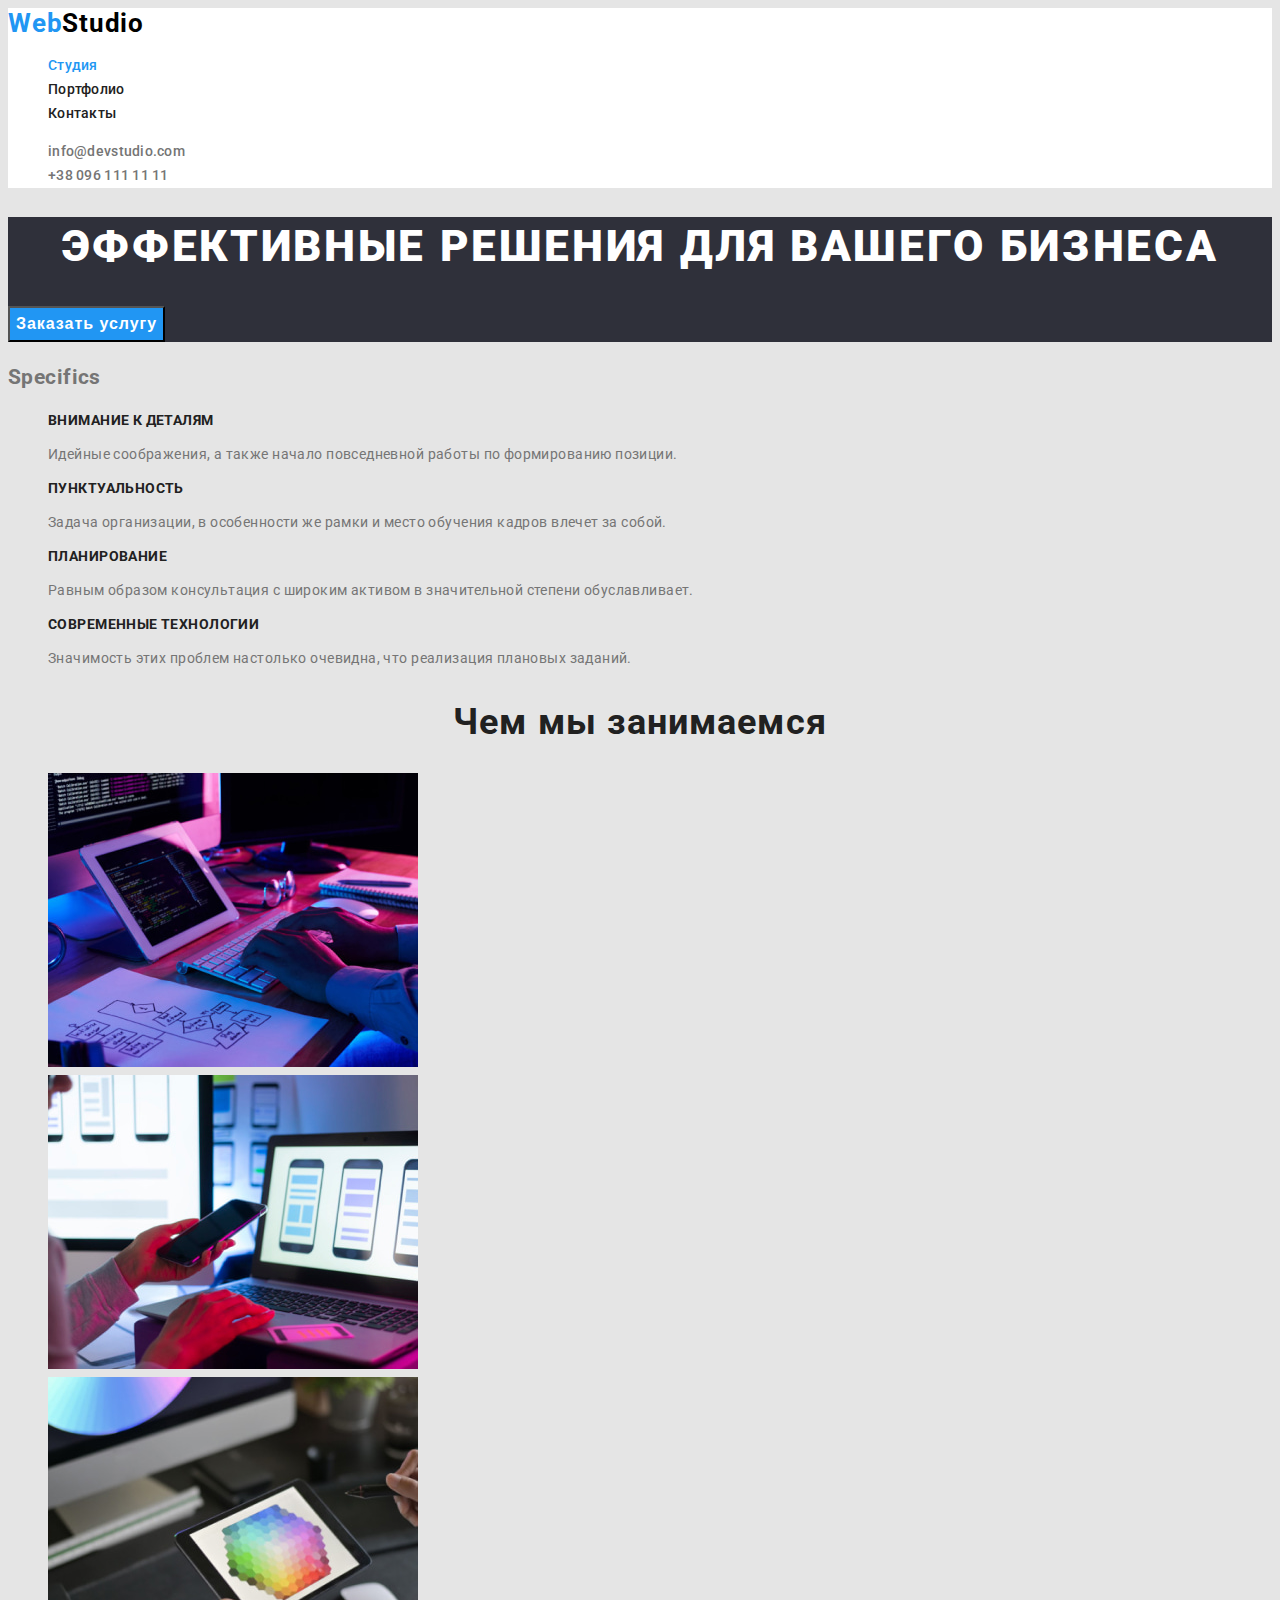
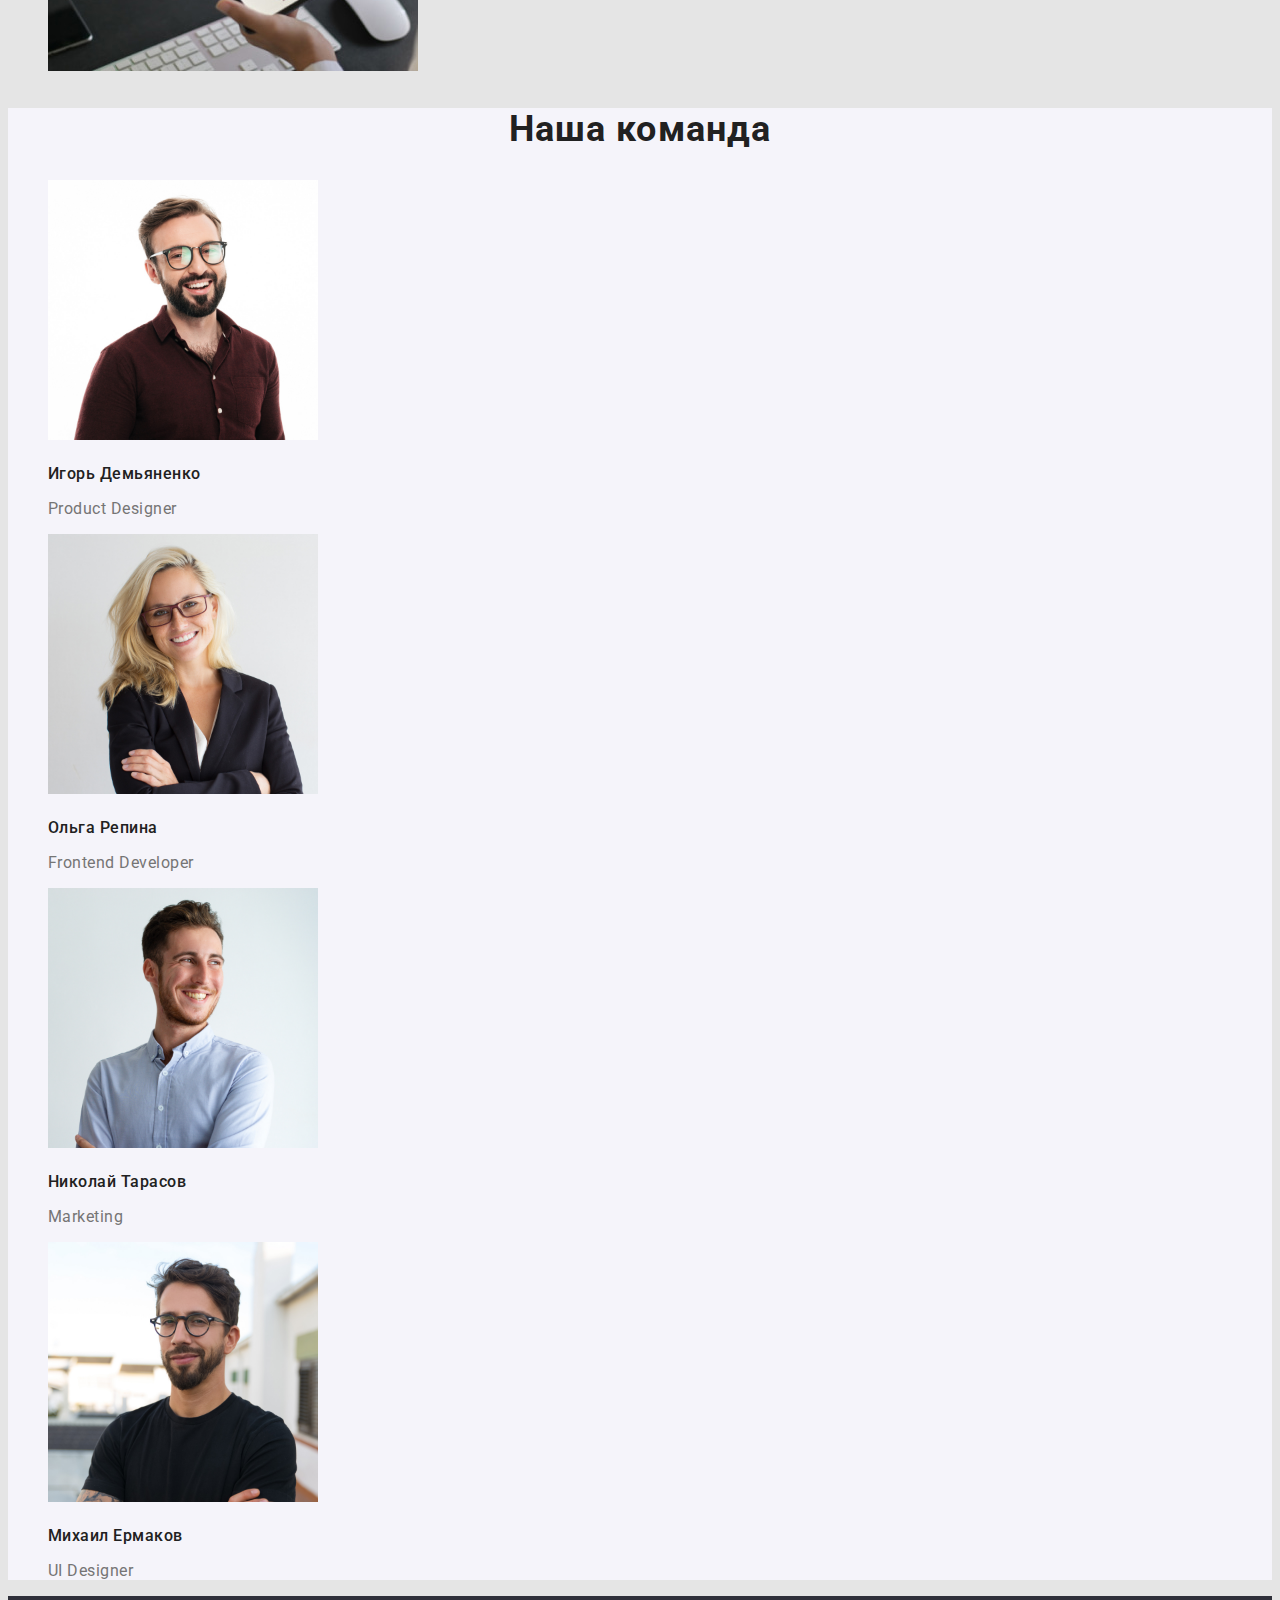
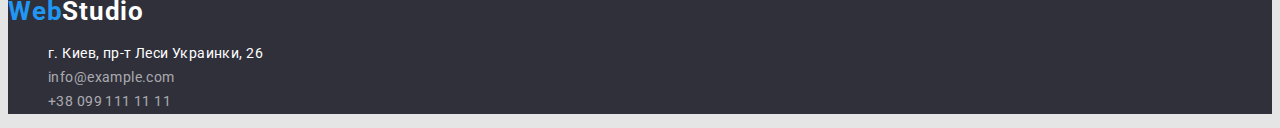
==== index.html @ 6937cd0c "Initial commit" ====
<!DOCTYPE html>
<html lang="ru">
<head>
  <meta charset="UTF-8">
  <meta http-equiv="X-UA-Compatible" content="IE=edge">
  <meta name="viewport" content="width=device-width, initial-scale=1.0">
  <title>WebStudio</title>
  <link rel="preconnect" href="https://fonts.googleapis.com">
  <link rel="preconnect" href="https://fonts.gstatic.com" crossorigin>
  <link href="https://fonts.googleapis.com/css2?family=Raleway:wght@700&family=Roboto:wght@400;500;700;900&display=swap" rel="stylesheet">
  <link rel="stylesheet" href="./css/styles.css">
  </head>
<body>
  <!-- Шапка сайту -->
  <header class="header">
    <div class="container header-container">
      <a class="header-logo logo link" href="./index.html">Web<span class="logo-accent">Studio</span></a>
      <nav class="nav">
        <ul class="nav-list list">
          <li class="nav-item">
            <a class="nav-link link current" href="./index.html">Студия</a>
          </li>
          <li>
            <a class="nav-link link " href="./portfolio.html">Портфолио</a>
          </li>
          <li>
            <a class="nav-link link" href="">Контакты</a>
          </li>
        </ul>
      </nav>
      <ul class="auth-list list">
        <li class="auth-item">
          <a class="auth-link link" href="mailto:info@devstudio.com">info@devstudio.com</a>
        </li>
        <li class="auth-item">
          <a class="auth-link link" href="tel:+380961111111">+38 096 111 11 11</a>
        </li>
      </ul>
    </div>
  </header>
  <main>
    <!-- Секція Hero -->
    <section class="hero">
      <h1 class="hero-tittle">Эффективные решения для вашего бизнеса</h1>
      <button class="hero-btn" type="button">Заказать услугу</button>
    </section>
    <!-- Секція Specifics -->
    <section class="specifics">
      <h2 class="visually-hidden">Specifics</h2>
      <ul class="feature-list list">
        <li class="feature-item">
          <h3 class="feature-tittle">Внимание к деталям</h3>
          <p class="feature-text">
            Идейные соображения, а также начало повседневной работы по формированию позиции.
          </p>
        </li>
        <li>
          <h3 class="feature-tittle">Пунктуальность</h3>
          <p class="feature-text">
            Задача организации, в особенности же рамки и место обучения кадров влечет за собой.
          </p>
        </li>
        <li>
          <h3 class="feature-tittle">Планирование</h3>
          <p class="feature-text">
            Равным образом консультация с широким активом в значительной степени обуславливает.
          </p>
        </li>
        <li>
          <h3 class="feature-tittle">Современные технологии</h3>
          <p class="feature-text">
            Значимость этих проблем настолько очевидна, что реализация плановых заданий.
          </p>
        </li>
      </ul>
    </section>
    <!-- Секція Examples  -->
    <section class="examples">
      <h2 class="tittle">Чем мы занимаемся</h2>
      <ul class="examples-list list">
        <li class="examples-item">
          <img class="examples-img" src="./images/studio/examples/box-1.jpg" alt="Робота з комп'ютером" width="370" height="294">
        </li>
        <li class="examples-item">
          <img class="examples-img" src="./images/studio/examples/box-2.jpg" alt="Робота з телефоном" width="370" height="294">
        </li>
        <li class="examples-item">
          <img class="examples-img" src="./images/studio/examples/box-3.jpg" alt="Робота з планшетом" width="370" height="294">
        </li>
      </ul>
    </section>
    <!-- Секція Team   -->
    <section class="team">
      <h2 class="tittle">Наша команда</h2>
      <ul class="team-list list">
        <li class="team-item">
          <a class="team-link link" href="">
            <img class="team-img" src="./images/studio/team/person-1.jpg" alt="Игорь Демьяненко" width="270" height="260">
            <h3 class="team-name">Игорь Демьяненко</h3>
            <p class="team-profession">Product Designer</p>
          </a>
        </li>
        <li class="team-item">
          <a class="team-link link" href="">
            <img class="team-img" src="./images/studio/team/person-2.jpg" alt="Ольга Репина" width="270" height="260">
            <h3 class="team-name">Ольга Репина</h3>
            <p class="team-profession">Frontend Developer</p>
          </a>
        </li>
        <li class="team-item">
          <a class="team-link link" href="">
            <img class="team-img" src="./images/studio/team/person-3.jpg" alt="Николай Тарасов" width="270" height="260">
            <h3 class="team-name">Николай Тарасов</h3>
            <p class="team-profession">Marketing</p>
          </a>
        </li>
        <li class="team-item">
          <a class="team-link link" href="">
            <img class="team-img" src="./images/studio/team/person-4.jpg" alt="Михаил Ермаков" width="270" height="260">
            <h3 class="team-name">Михаил Ермаков</h3>
            <p class="team-profession">UI Designer</p>
          </a>
        </li>
      </ul>
    </section>
  </main>
  <!-- Footer -->
  <footer class="footer">
    <a class="logo link" href="./index.html">Web<span class="logo-accent">Studio</span></a>
    <address class="address">
      <ul class="footer-list list">
        <li class="footer-item">
          <a class="place-link link" href="">г. Киев, пр-т Леси Украинки, 26</a>
        </li>
        <li class="auth-item">
          <a class="footer-link link" href="mailto:info@example.com">info@example.com</a>
        </li>
        <li class="auth-item">
          <a class="footer-link link" href="tel:+380991111111">+38 099 111 11 11</a>
        </li>
      </ul>
    </address>
  </footer>
</body>
</html>
---- css/styles.css ----
:root {
  /* Шрифти */
  --main-font: 'Roboto', sans-serif;
  --secondary-font: 'Raleway', sans-serif;

  --accent-cl-logo: #000000;
  --accent-color: #2196F3;

  /* Світла тема тексту */
  --primary-txt-light: #757575;
  --secondary-txt-light: #212121;

  /* Темна тема тексту */
  --primary-txt-dark: #FFFFFF;
  --secondary-txt-dark: rgba(255, 255, 255, 0.6);

  /* Світла тема фону */
  --primary-bg-light: #E5E5E5;
  --secondary-bg-light: #F5F4FA;
  --light-bg: #FFFFFF;

  /* Темна тема фону */
  --primary-bg-dark: #2F303A;
}

body {
  font-family: var(--main-font);
  font-size: 14px;
  line-height: 1.71;
  letter-spacing: 0.03em;

  background-color: var(--primary-bg-light);
  color: var(--primary-txt-light);
}

.list {
  list-style: none;
}

.link {
  text-decoration: none;
}

/* Header */
.header {
  background-color: var(--light-bg);
}

.logo {
  font-weight: 700;
  font-size: 26px;
  line-height: 1.19;
  letter-spacing: 0.03em;

  color: var(--accent-color);
}

.logo-accent {
  color: var(--accent-cl-logo);
}

.nav-link,
.auth-link {
  font-weight: 500;
  font-size: 14px;
  line-height: 1.14;
  letter-spacing: 0.02em;
}

.nav-link {
  color: var(--secondary-txt-light);
}

.auth-link {
  color: var(--primary-txt-light);
}

.nav-link:hover,
.nav-link:focus,
.auth-link:hover,
.auth-link:focus {
  color: var(--accent-color);
}

.current {
  color: var(--accent-color);
}

/* Hero */
.hero {
  background-color: var(--primary-bg-dark);
}

.hero-tittle {
  font-weight: 900;
  font-size: 44px;
  line-height: 1.36;

  letter-spacing: 0.06em;
  text-align: center;
  text-transform: uppercase;

  color: var(--primary-txt-dark);
}

.hero-btn {
  font-weight: 700;
  font-size: 16px;
  line-height: 1.88;
  letter-spacing: 0.06em;
  text-align: center;
  cursor: pointer;

  color: var(--primary-txt-dark);
  background-color: var(--accent-color);
}

/* Specifics */
.feature-tittle {
  font-weight: 700;
  font-size: 14px;
  line-height: 1.14;
  letter-spacing: 0.03em;
  text-transform: uppercase;

  color: var(--secondary-txt-light);
}

/* Examples, Team */
.team {
  background-color: var(--secondary-bg-light);
}

.tittle {
  font-weight: 700;
  font-size: 36px;
  line-height: 1.17;
  text-align: center;
  letter-spacing: 0.03em;

  color: var(--secondary-txt-light);
}

.team-name {
  font-weight: 500;
  font-size: 16px;
  line-height: 1.19;
  letter-spacing: 0.03em;

  color: var(--secondary-txt-light);
}

.team-profession {
  font-weight: 400;
  font-size: 16px;
  line-height: 19px;
  letter-spacing: 0.03em;

  color: var(--primary-txt-light);
}

/* Portfolio */
.menu-btn {
  font-weight: 500;
  font-size: 16px;
  line-height: 1.62;
  text-align: center;
  letter-spacing: 0.03em;
  cursor: pointer;

  background-color: var(--secondary-bg-light);
  color: var(--secondary-txt-light);
}

.menu-btn:hover,
.menu-btn:focus {
  background-color: var(--accent-color);
  color: var(--primary-txt-dark);
}

.card-tittle {
  font-weight: 700;
font-size: 18px;
line-height: 2;
letter-spacing: 0.06em;

color: var(--secondary-txt-light);
}

.card-txt {
  font-weight: 400;
  font-size: 16px;
  line-height: 1.88;
  letter-spacing: 0.03em;

  color: var(--primary-txt-light);
}

/* Footer */
.footer {
  background-color: var(--primary-bg-dark);
}

.footer .logo-accent {
  color: var(--primary-txt-dark);
}

.address {
  font-style: normal;
}

.place-link {
  color: var(--primary-txt-dark);
}

.footer-link {
  color: var(--secondary-txt-dark);
}

.footer-link:hover,
.footer-link:focus {
  color: var(--accent-color);
}

.footer-item {
  color: var(--primary-txt-dark);
}
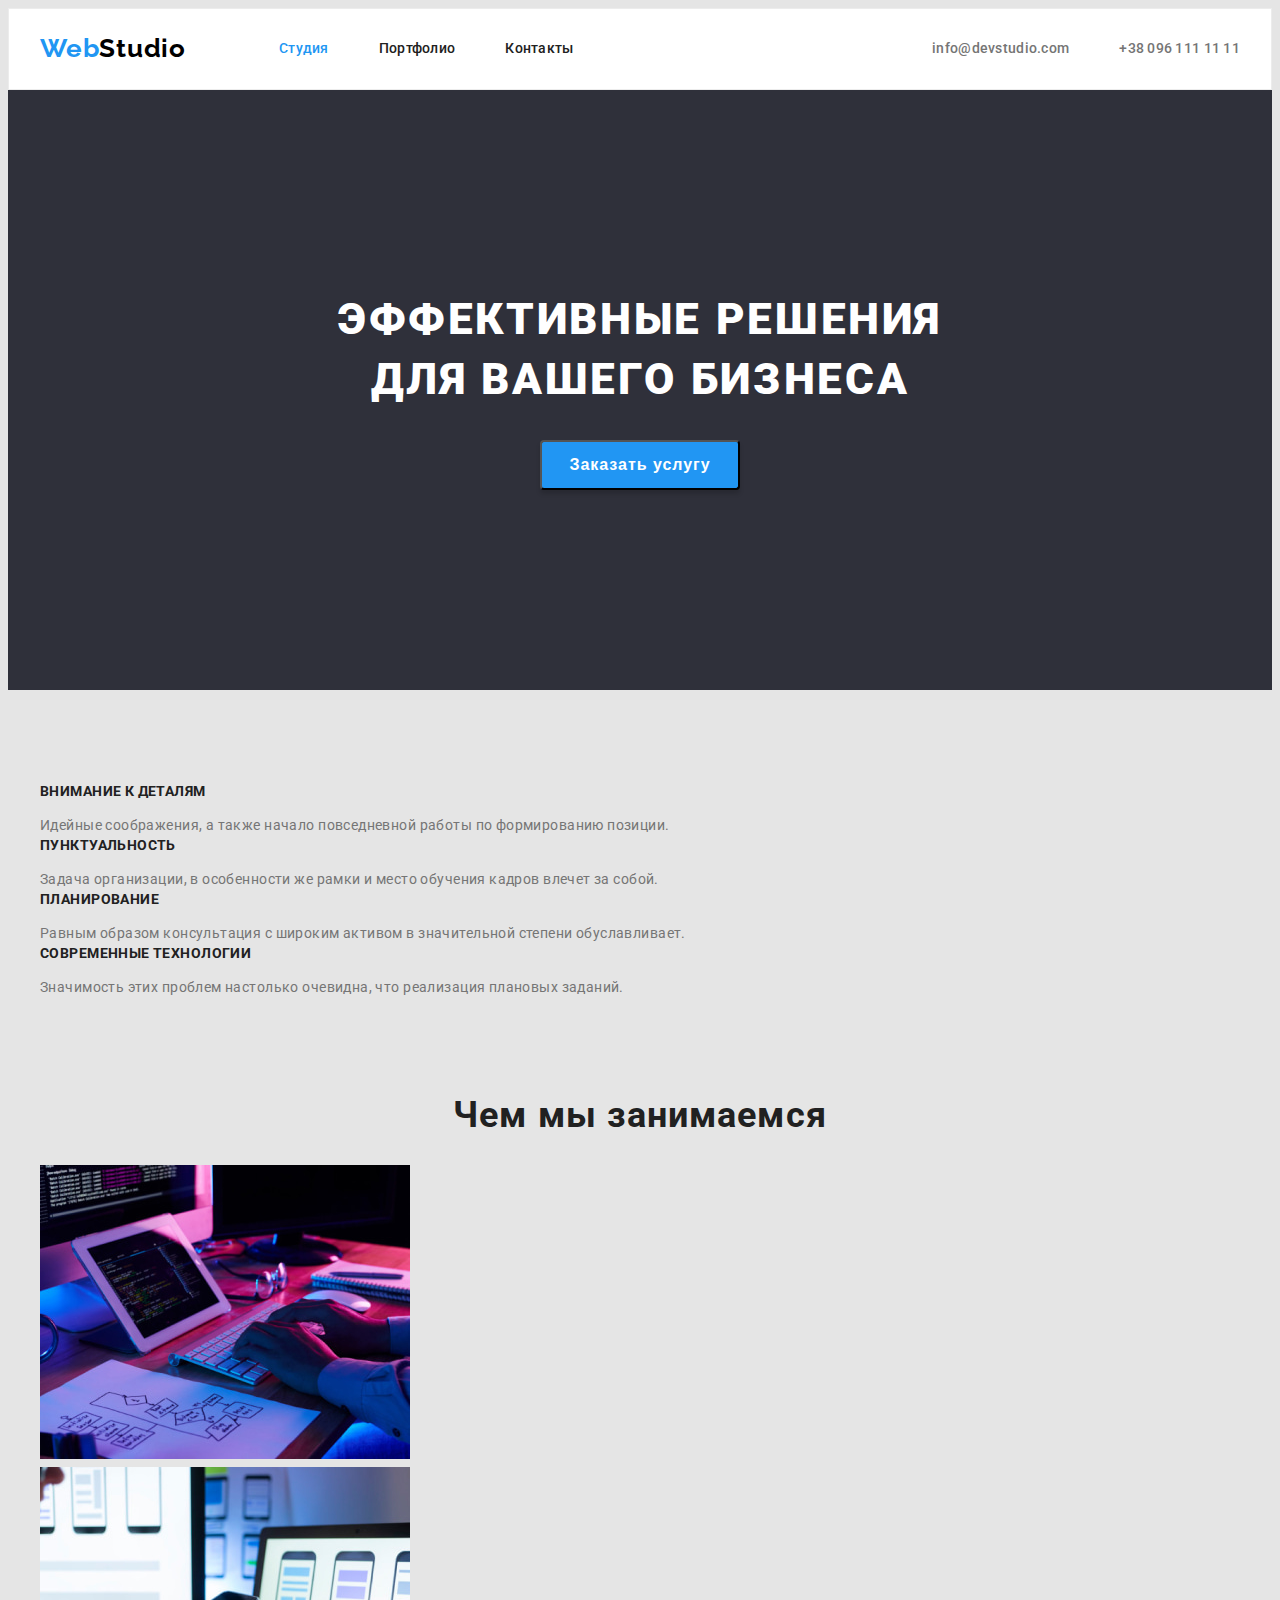
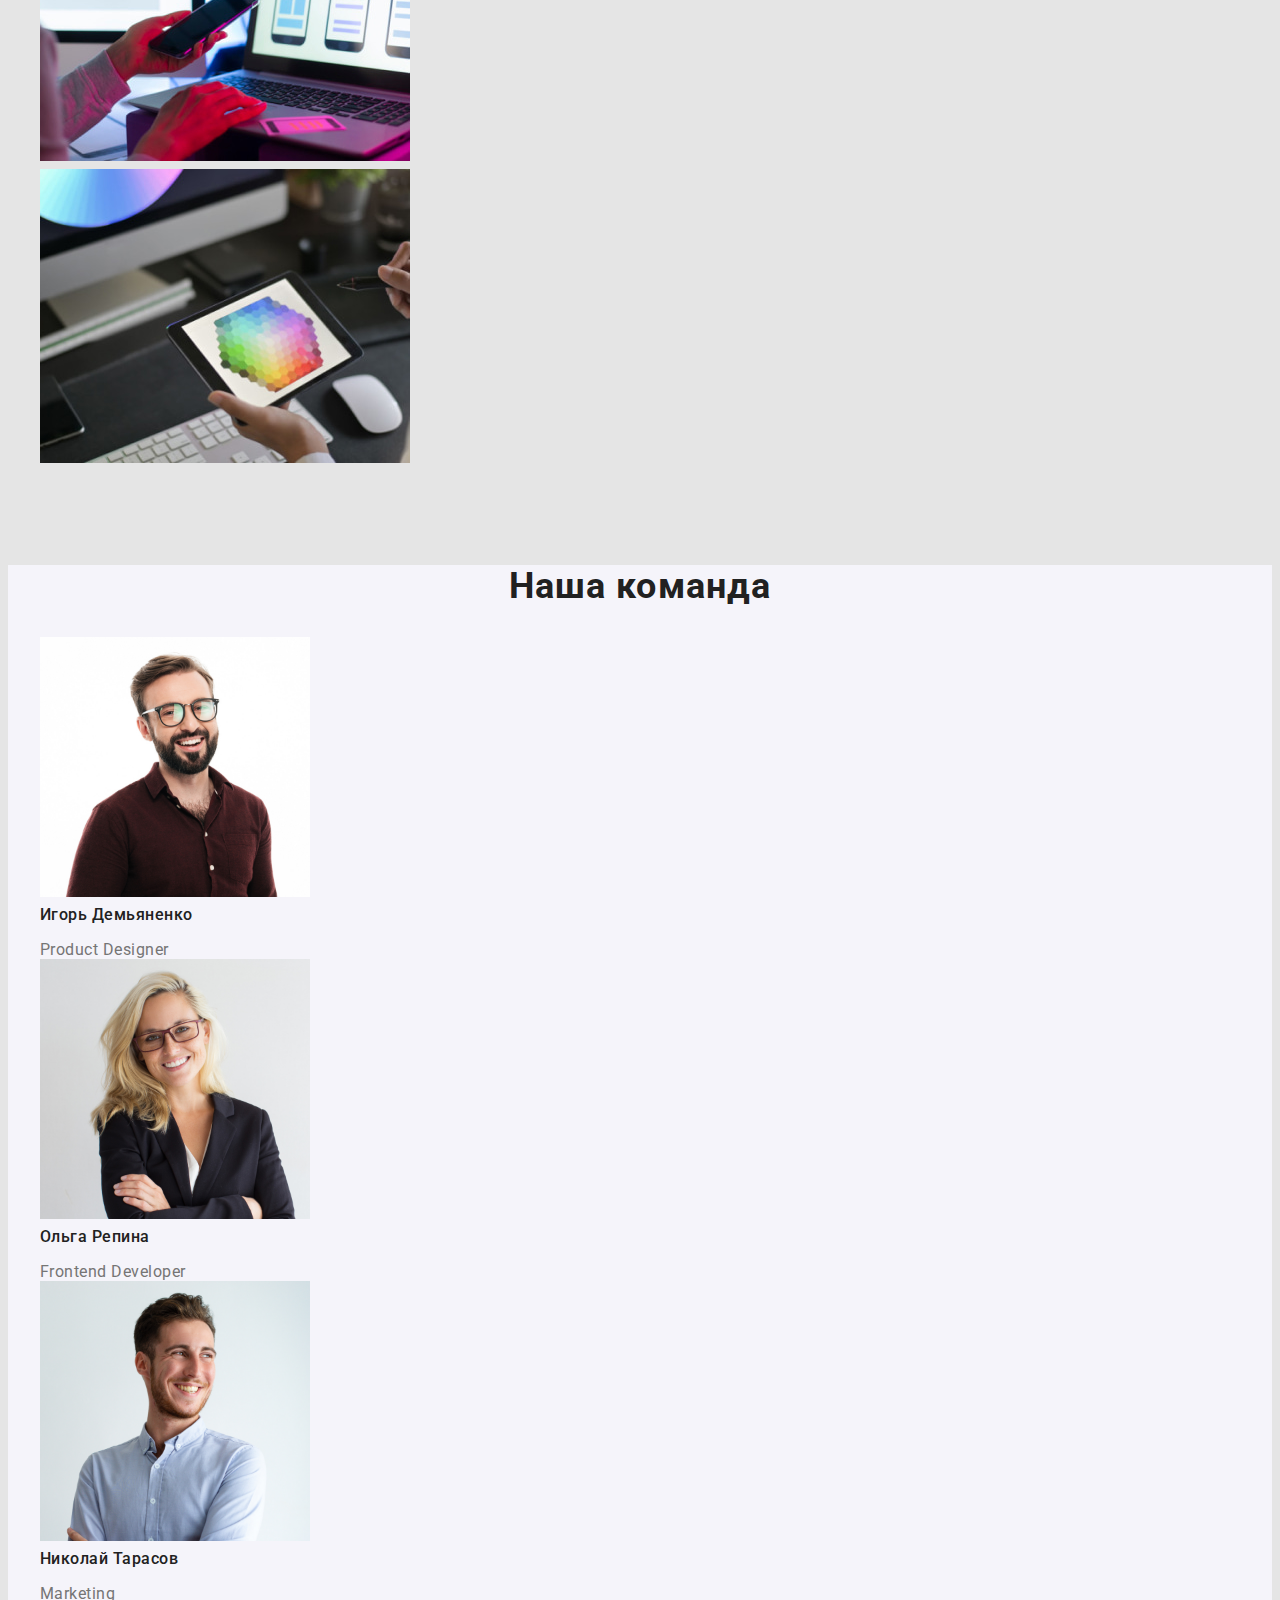
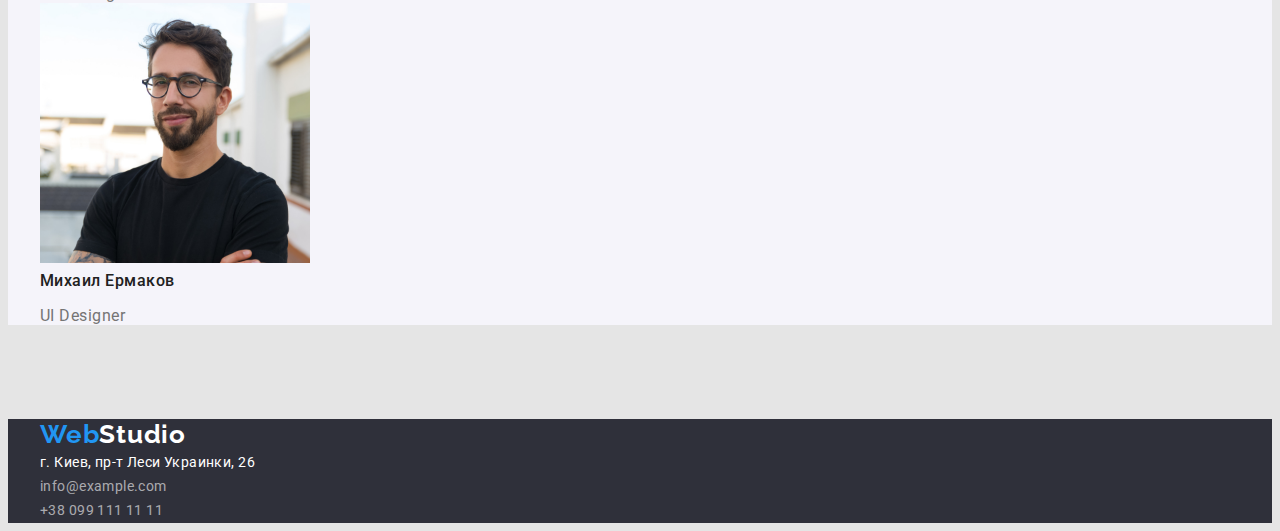
==== commit 03f0115e: "Update index.html" ====
--- a/index.html
+++ b/index.html
@@ -8,22 +8,23 @@
   <link rel="preconnect" href="https://fonts.googleapis.com">
   <link rel="preconnect" href="https://fonts.gstatic.com" crossorigin>
   <link href="https://fonts.googleapis.com/css2?family=Raleway:wght@700&family=Roboto:wght@400;500;700;900&display=swap" rel="stylesheet">
+  <link rel="stylesheet" href="https://cdnjs.cloudflare.com/ajax/libs/modern-normalize/1.1.0/modern-normalize.min.css" integrity="sha512-wpPYUAdjBVSE4KJnH1VR1HeZfpl1ub8YT/NKx4PuQ5NmX2tKuGu6U/JRp5y+Y8XG2tV+wKQpNHVUX03MfMFn9Q==" crossorigin="anonymous" referrerpolicy="no-referrer" />
   <link rel="stylesheet" href="./css/styles.css">
-  </head>
+</head>
 <body>
   <!-- Шапка сайту -->
   <header class="header">
-    <div class="container header-container">
+    <div class="container">
       <a class="header-logo logo link" href="./index.html">Web<span class="logo-accent">Studio</span></a>
       <nav class="nav">
         <ul class="nav-list list">
           <li class="nav-item">
             <a class="nav-link link current" href="./index.html">Студия</a>
           </li>
-          <li>
+          <li class="nav-item">
             <a class="nav-link link " href="./portfolio.html">Портфолио</a>
           </li>
-          <li>
+          <li class="nav-item">
             <a class="nav-link link" href="">Контакты</a>
           </li>
         </ul>
@@ -41,105 +42,117 @@
   <main>
     <!-- Секція Hero -->
     <section class="hero">
-      <h1 class="hero-tittle">Эффективные решения для вашего бизнеса</h1>
-      <button class="hero-btn" type="button">Заказать услугу</button>
+      <div class="container">
+        <h1 class="hero-tittle">
+          Эффективные решения для вашего бизнеса
+        </h1>
+        <button class="hero-btn" type="button">Заказать услугу</button>
+      </div>
     </section>
     <!-- Секція Specifics -->
-    <section class="specifics">
-      <h2 class="visually-hidden">Specifics</h2>
-      <ul class="feature-list list">
-        <li class="feature-item">
-          <h3 class="feature-tittle">Внимание к деталям</h3>
-          <p class="feature-text">
-            Идейные соображения, а также начало повседневной работы по формированию позиции.
-          </p>
-        </li>
-        <li>
-          <h3 class="feature-tittle">Пунктуальность</h3>
-          <p class="feature-text">
-            Задача организации, в особенности же рамки и место обучения кадров влечет за собой.
-          </p>
-        </li>
-        <li>
-          <h3 class="feature-tittle">Планирование</h3>
-          <p class="feature-text">
-            Равным образом консультация с широким активом в значительной степени обуславливает.
-          </p>
-        </li>
-        <li>
-          <h3 class="feature-tittle">Современные технологии</h3>
-          <p class="feature-text">
-            Значимость этих проблем настолько очевидна, что реализация плановых заданий.
-          </p>
-        </li>
-      </ul>
+    <section class="specifics section">
+      <div class="container">
+        <h2 class="visually-hidden">Specifics</h2>
+        <ul class="feature-list list">
+          <li class="feature-item">
+            <h3 class="feature-tittle">Внимание к деталям</h3>
+            <p class="feature-text">
+              Идейные соображения, а также начало повседневной работы по формированию позиции.
+            </p>
+          </li>
+          <li>
+            <h3 class="feature-tittle">Пунктуальность</h3>
+            <p class="feature-text">
+              Задача организации, в особенности же рамки и место обучения кадров влечет за собой.
+            </p>
+          </li>
+          <li>
+            <h3 class="feature-tittle">Планирование</h3>
+            <p class="feature-text">
+              Равным образом консультация с широким активом в значительной степени обуславливает.
+            </p>
+          </li>
+          <li>
+            <h3 class="feature-tittle">Современные технологии</h3>
+            <p class="feature-text">
+              Значимость этих проблем настолько очевидна, что реализация плановых заданий.
+            </p>
+          </li>
+        </ul>
+      </div>
     </section>
     <!-- Секція Examples  -->
-    <section class="examples">
-      <h2 class="tittle">Чем мы занимаемся</h2>
-      <ul class="examples-list list">
-        <li class="examples-item">
-          <img class="examples-img" src="./images/studio/examples/box-1.jpg" alt="Робота з комп'ютером" width="370" height="294">
-        </li>
-        <li class="examples-item">
-          <img class="examples-img" src="./images/studio/examples/box-2.jpg" alt="Робота з телефоном" width="370" height="294">
-        </li>
-        <li class="examples-item">
-          <img class="examples-img" src="./images/studio/examples/box-3.jpg" alt="Робота з планшетом" width="370" height="294">
-        </li>
-      </ul>
+    <section class="examples section">
+      <div class="container">
+        <h2 class="tittle">Чем мы занимаемся</h2>
+        <ul class="examples-list list">
+          <li class="examples-item">
+            <img class="examples-img" src="./images/studio/examples/box-1.jpg" alt="Робота з комп'ютером" width="370" height="294">
+          </li>
+          <li class="examples-item">
+            <img class="examples-img" src="./images/studio/examples/box-2.jpg" alt="Робота з телефоном" width="370" height="294">
+          </li>
+          <li class="examples-item">
+            <img class="examples-img" src="./images/studio/examples/box-3.jpg" alt="Робота з планшетом" width="370" height="294">
+          </li>
+        </ul>
+      </div>
     </section>
     <!-- Секція Team   -->
-    <section class="team">
-      <h2 class="tittle">Наша команда</h2>
-      <ul class="team-list list">
-        <li class="team-item">
-          <a class="team-link link" href="">
-            <img class="team-img" src="./images/studio/team/person-1.jpg" alt="Игорь Демьяненко" width="270" height="260">
-            <h3 class="team-name">Игорь Демьяненко</h3>
-            <p class="team-profession">Product Designer</p>
-          </a>
-        </li>
-        <li class="team-item">
-          <a class="team-link link" href="">
-            <img class="team-img" src="./images/studio/team/person-2.jpg" alt="Ольга Репина" width="270" height="260">
-            <h3 class="team-name">Ольга Репина</h3>
-            <p class="team-profession">Frontend Developer</p>
-          </a>
-        </li>
-        <li class="team-item">
-          <a class="team-link link" href="">
-            <img class="team-img" src="./images/studio/team/person-3.jpg" alt="Николай Тарасов" width="270" height="260">
-            <h3 class="team-name">Николай Тарасов</h3>
-            <p class="team-profession">Marketing</p>
-          </a>
-        </li>
-        <li class="team-item">
-          <a class="team-link link" href="">
-            <img class="team-img" src="./images/studio/team/person-4.jpg" alt="Михаил Ермаков" width="270" height="260">
-            <h3 class="team-name">Михаил Ермаков</h3>
-            <p class="team-profession">UI Designer</p>
-          </a>
-        </li>
-      </ul>
+    <section class="team section">
+      <div class="container">
+        <h2 class="tittle">Наша команда</h2>
+        <ul class="team-list list">
+          <li class="team-item">
+            <a class="team-link link" href="">
+              <img class="team-img" src="./images/studio/team/person-1.jpg" alt="Игорь Демьяненко" width="270" height="260">
+              <h3 class="team-name">Игорь Демьяненко</h3>
+              <p class="team-profession">Product Designer</p>
+            </a>
+          </li>
+          <li class="team-item">
+            <a class="team-link link" href="">
+              <img class="team-img" src="./images/studio/team/person-2.jpg" alt="Ольга Репина" width="270" height="260">
+              <h3 class="team-name">Ольга Репина</h3>
+              <p class="team-profession">Frontend Developer</p>
+            </a>
+          </li>
+          <li class="team-item">
+            <a class="team-link link" href="">
+              <img class="team-img" src="./images/studio/team/person-3.jpg" alt="Николай Тарасов" width="270" height="260">
+              <h3 class="team-name">Николай Тарасов</h3>
+              <p class="team-profession">Marketing</p>
+            </a>
+          </li>
+          <li class="team-item">
+            <a class="team-link link" href="">
+              <img class="team-img" src="./images/studio/team/person-4.jpg" alt="Михаил Ермаков" width="270" height="260">
+              <h3 class="team-name">Михаил Ермаков</h3>
+              <p class="team-profession">UI Designer</p>
+            </a>
+          </li>
+        </ul>
+      </div>
     </section>
   </main>
   <!-- Footer -->
   <footer class="footer">
-    <a class="logo link" href="./index.html">Web<span class="logo-accent">Studio</span></a>
-    <address class="address">
-      <ul class="footer-list list">
-        <li class="footer-item">
-          <a class="place-link link" href="">г. Киев, пр-т Леси Украинки, 26</a>
-        </li>
-        <li class="auth-item">
-          <a class="footer-link link" href="mailto:info@example.com">info@example.com</a>
-        </li>
-        <li class="auth-item">
-          <a class="footer-link link" href="tel:+380991111111">+38 099 111 11 11</a>
-        </li>
-      </ul>
-    </address>
+    <div class="container">
+      <a class="logo link" href="./index.html">Web<span class="logo-accent">Studio</span></a>
+      <address class="address">
+        <ul class="footer-list list">
+          <li class="footer-item">
+            <a class="place-link link" href="">г. Киев, пр-т Леси Украинки, 26</a>
+          </li>
+          <li class="auth-item">
+            <a class="footer-link link" href="mailto:info@example.com">info@example.com</a>
+          </li>
+          <li class="auth-item">
+            <a class="footer-link link" href="tel:+380991111111">+38 099 111 11 11</a>
+          </li>
+        </ul>
+      </address>
+    </div>
   </footer>
 </body>
 </html>--- a/css/styles.css
+++ b/css/styles.css
@@ -18,9 +18,22 @@
   --primary-bg-light: #E5E5E5;
   --secondary-bg-light: #F5F4FA;
   --light-bg: #FFFFFF;
-
+  
   /* Темна тема фону */
   --primary-bg-dark: #2F303A;
+}
+
+.visually-hidden {
+  position: absolute;
+  width: 1px;
+  height: 1px;
+  margin: -1px;
+  border: 0;
+  padding: 0;
+  white-space: nowrap;
+  clip-path: inset(100%);
+  clip: rect(0 0 0 0);
+  overflow: hidden;
 }
 
 body {
@@ -33,7 +46,30 @@
   color: var(--primary-txt-light);
 }
 
+h1,
+h2,
+h3,
+h4,
+h5,
+h6,
+p {
+  margin-top: 0;
+}
+
+h1:last-child,
+h2:last-child,
+h3:last-child,
+h4:last-child,
+h5:last-child,
+h6:last-child,
+p:last-child {
+  margin-bottom: 0;
+}
+
 .list {
+  padding-left: 0;
+  margin-top: 0;
+  margin-bottom: 0;
   list-style: none;
 }
 
@@ -41,12 +77,39 @@
   text-decoration: none;
 }
 
+.section {
+  margin-top: 94px;
+  margin-bottom: 94px;
+}
+
+.container {
+  width: 1200px;
+  padding-left: 15px;
+  padding-right: 15px;
+  margin-left: auto;
+  margin-right: auto;
+}
+
 /* Header */
 .header {
+  border: 1px solid #ECECEC;
+  padding-top: 24px;
+  padding-bottom: 25px;
+
   background-color: var(--light-bg);
 }
 
+.header-logo {
+  margin-right: 93px;
+}
+
+.header .container {
+  display: flex;
+  align-items: center;
+}
+
 .logo {
+  font-family: var(--secondary-font);
   font-weight: 700;
   font-size: 26px;
   line-height: 1.19;
@@ -57,6 +120,33 @@
 
 .logo-accent {
   color: var(--accent-cl-logo);
+}
+
+.nav-list {
+  display: flex;
+  align-items: center;
+}
+
+.nav-item {
+  margin-right: 50px;
+}
+
+.nav-item:last-child {
+  margin: 0;
+}
+
+.auth-list {
+  display: flex;
+  align-items: center;
+  margin-left: auto;
+}
+
+.auth-item {
+  margin-right: 50px;
+}
+
+.auth-item:last-child {
+  margin: 0;
 }
 
 .nav-link,
@@ -88,10 +178,18 @@
 
 /* Hero */
 .hero {
+  padding: 200px 0;
+  
   background-color: var(--primary-bg-dark);
 }
 
 .hero-tittle {
+  width: 696px;
+  height: 120px;
+  margin-left: auto;
+  margin-right: auto;
+  margin-bottom: 30px;
+  
   font-weight: 900;
   font-size: 44px;
   line-height: 1.36;
@@ -104,12 +202,21 @@
 }
 
 .hero-btn {
+  width: 200px;
+  height: 50px;
+  display: block;
+  margin-left: auto;
+  margin-right: auto;
+  
   font-weight: 700;
   font-size: 16px;
   line-height: 1.88;
+
   letter-spacing: 0.06em;
   text-align: center;
   cursor: pointer;
+  box-shadow: 0px 4px 4px rgba(0, 0, 0, 0.15);
+  border-radius: 4px;
 
   color: var(--primary-txt-dark);
   background-color: var(--accent-color);
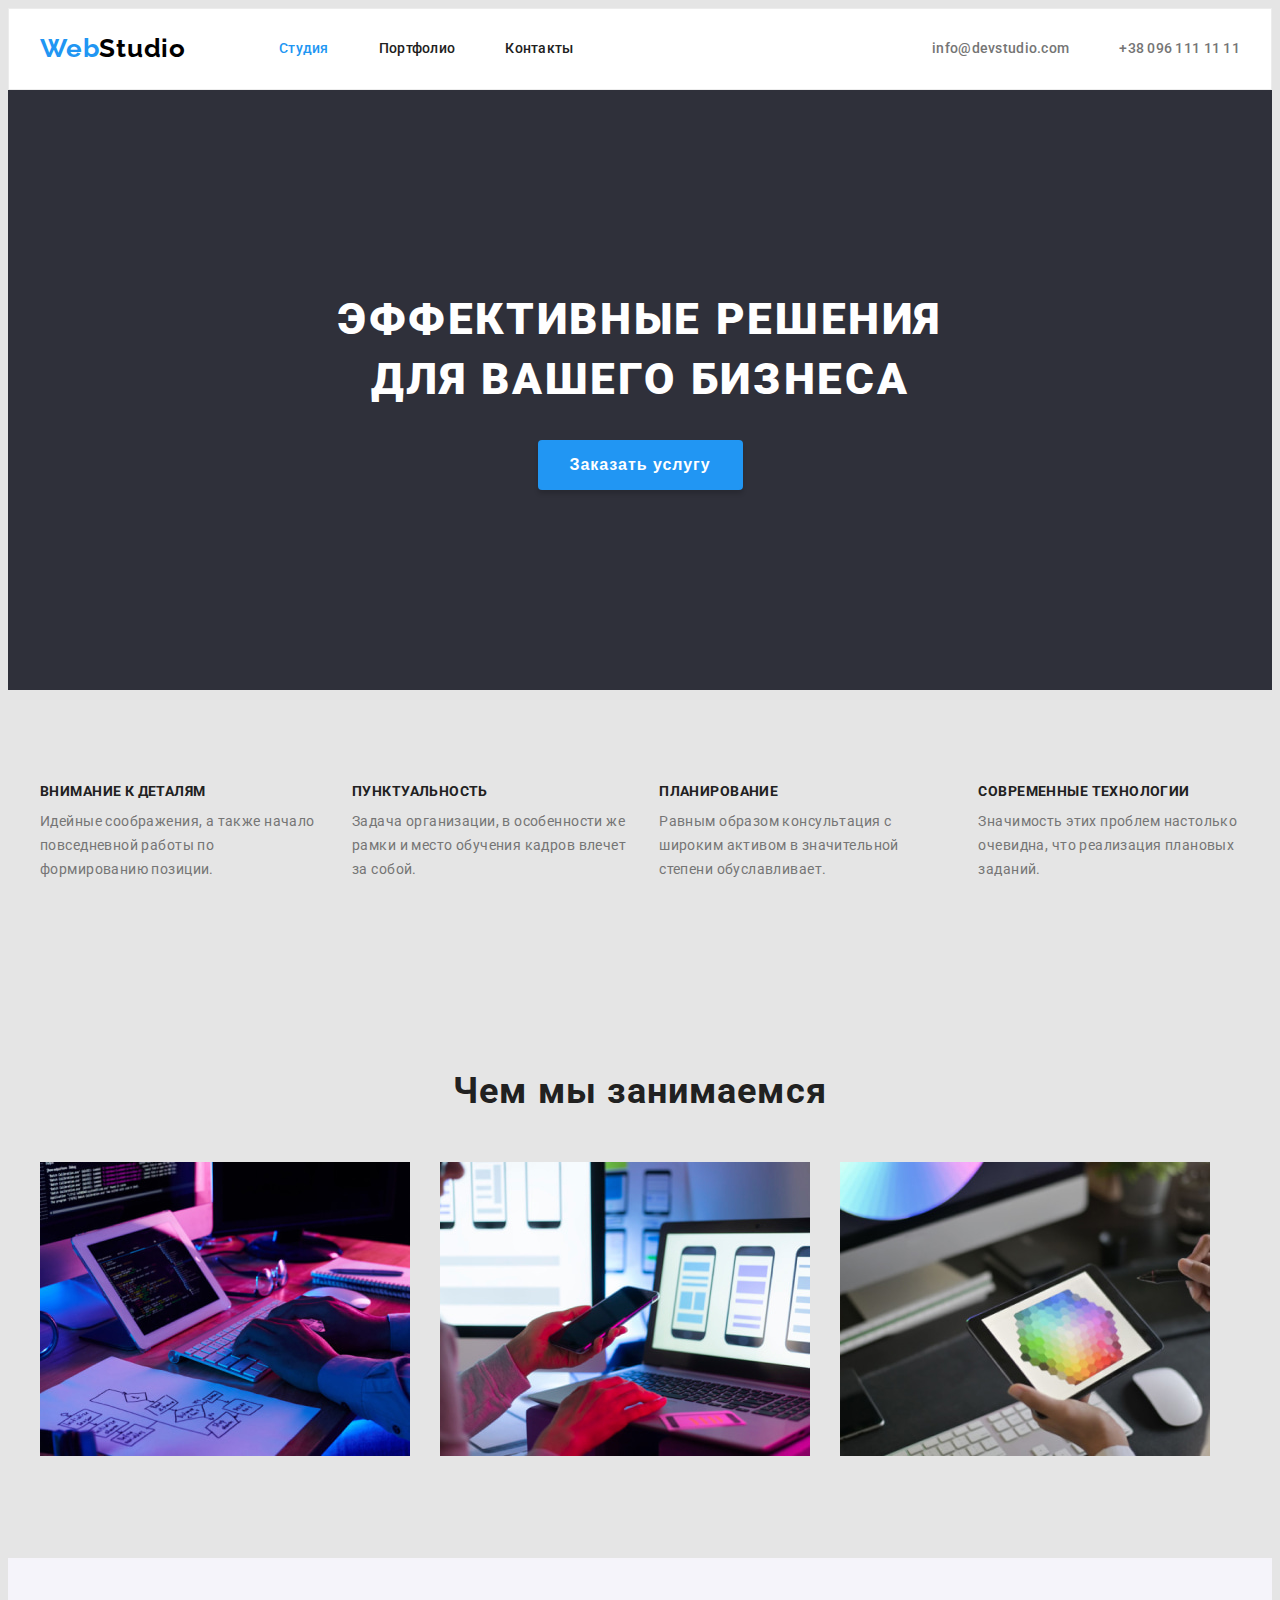
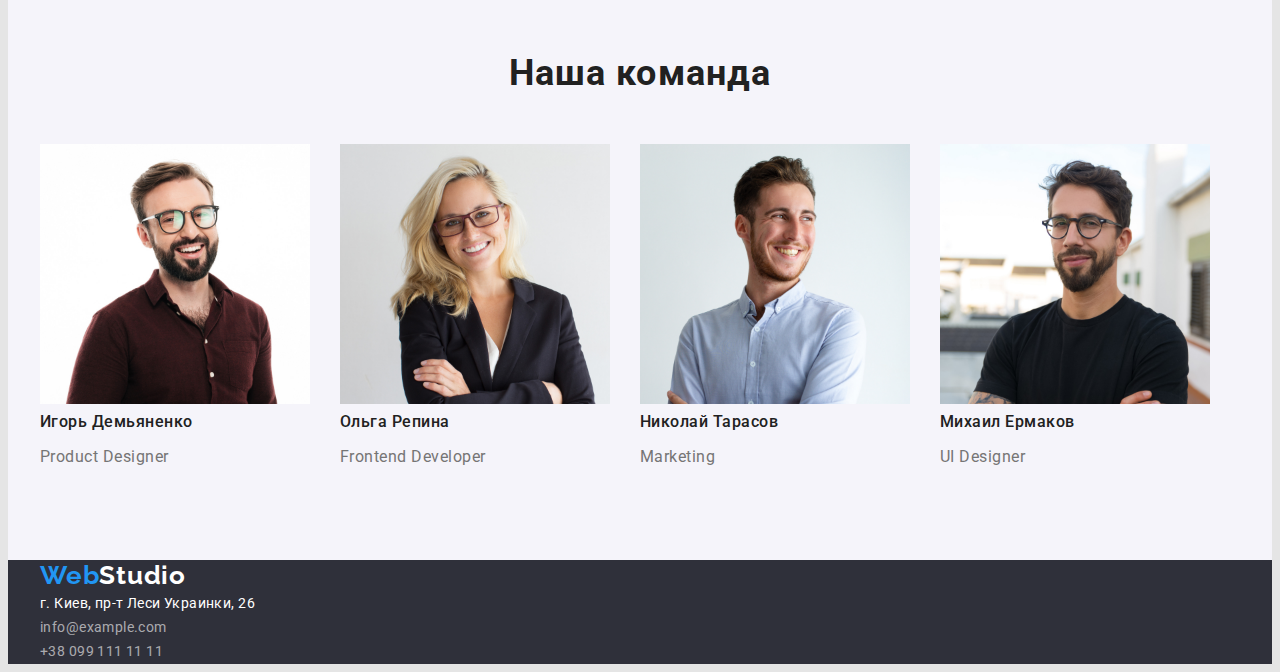
==== commit 1f86d6a9: "Update index.html" ====
--- a/index.html
+++ b/index.html
@@ -60,19 +60,19 @@
               Идейные соображения, а также начало повседневной работы по формированию позиции.
             </p>
           </li>
-          <li>
+          <li class="feature-item">
             <h3 class="feature-tittle">Пунктуальность</h3>
             <p class="feature-text">
               Задача организации, в особенности же рамки и место обучения кадров влечет за собой.
             </p>
           </li>
-          <li>
+          <li class="feature-item">
             <h3 class="feature-tittle">Планирование</h3>
             <p class="feature-text">
               Равным образом консультация с широким активом в значительной степени обуславливает.
             </p>
           </li>
-          <li>
+          <li class="feature-item">
             <h3 class="feature-tittle">Современные технологии</h3>
             <p class="feature-text">
               Значимость этих проблем настолько очевидна, что реализация плановых заданий.
--- a/css/styles.css
+++ b/css/styles.css
@@ -5,6 +5,7 @@
 
   --accent-cl-logo: #000000;
   --accent-color: #2196F3;
+  --accent-btn-color:#188CE8;
 
   /* Світла тема тексту */
   --primary-txt-light: #757575;
@@ -78,8 +79,8 @@
 }
 
 .section {
-  margin-top: 94px;
-  margin-bottom: 94px;
+  padding-top: 94px;
+  padding-bottom: 94px;
 }
 
 .container {
@@ -202,8 +203,7 @@
 }
 
 .hero-btn {
-  width: 200px;
-  height: 50px;
+  padding: 10px 32px;
   display: block;
   margin-left: auto;
   margin-right: auto;
@@ -217,10 +217,18 @@
   cursor: pointer;
   box-shadow: 0px 4px 4px rgba(0, 0, 0, 0.15);
   border-radius: 4px;
+  border: none;
+  cursor: pointer;
 
   color: var(--primary-txt-dark);
   background-color: var(--accent-color);
 }
+
+.hero-btn:hover,
+.hero-btn:focus {
+  background-color: var(--accent-btn-color);
+}
+
 
 /* Specifics */
 .feature-tittle {
@@ -233,12 +241,41 @@
   color: var(--secondary-txt-light);
 }
 
+.feature-list {
+  display: flex;
+}
+
+.feature-item {
+  margin-right: 30px;
+}
+
+.feature-item:last-child {
+  margin: 0;
+}
+
+.feature-tittle {
+  margin-bottom: 10px;
+}
+
 /* Examples, Team */
+.examples-list {
+  display: flex;
+}
+
+.examples-item {
+  margin-right: 30px;
+}
+
+.examples-item:last-child {
+  margin: 0;
+}
+
 .team {
   background-color: var(--secondary-bg-light);
 }
 
 .tittle {
+  margin-bottom: 50px;
   font-weight: 700;
   font-size: 36px;
   line-height: 1.17;
@@ -248,6 +285,18 @@
   color: var(--secondary-txt-light);
 }
 
+.team-list {
+  display: flex;
+}
+
+.team-item {
+  margin-right: 30px;
+}
+
+.team-item:last-child {
+  margin: 0;
+}
+
 .team-name {
   font-weight: 500;
   font-size: 16px;
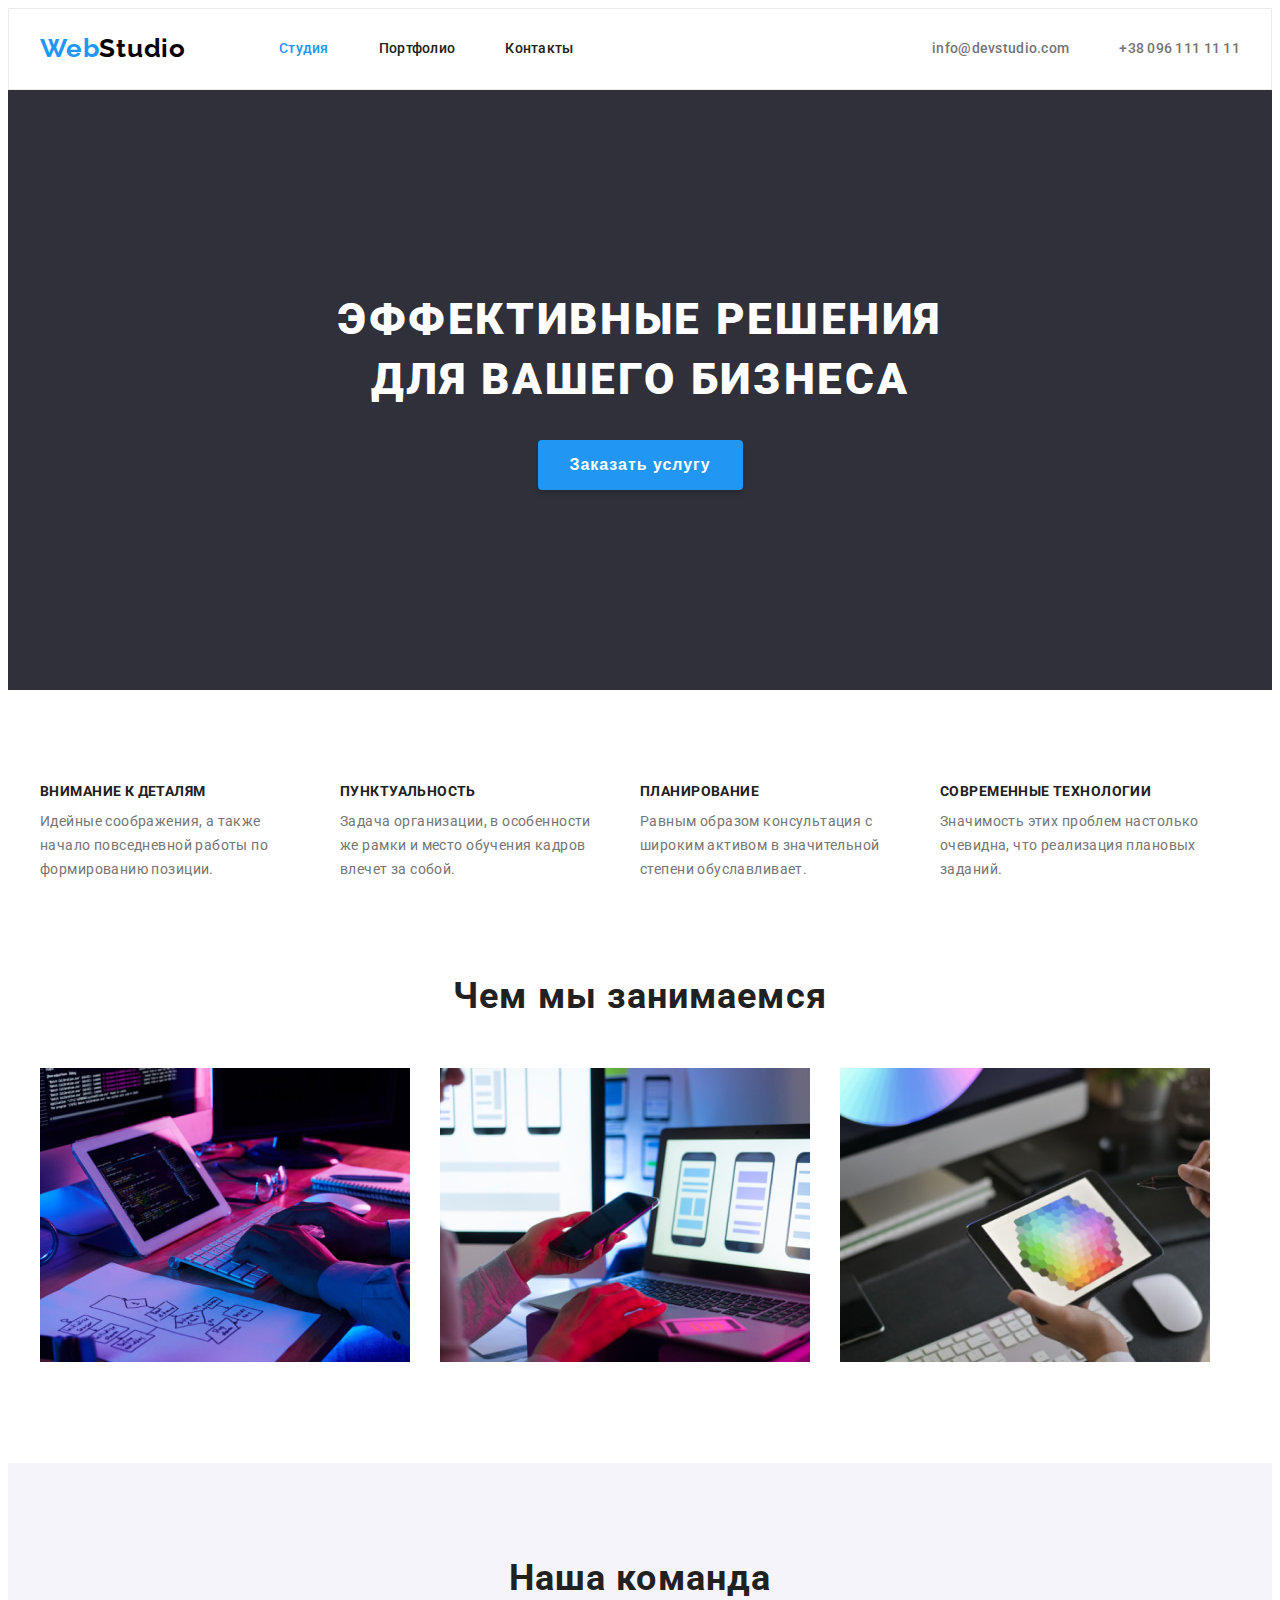
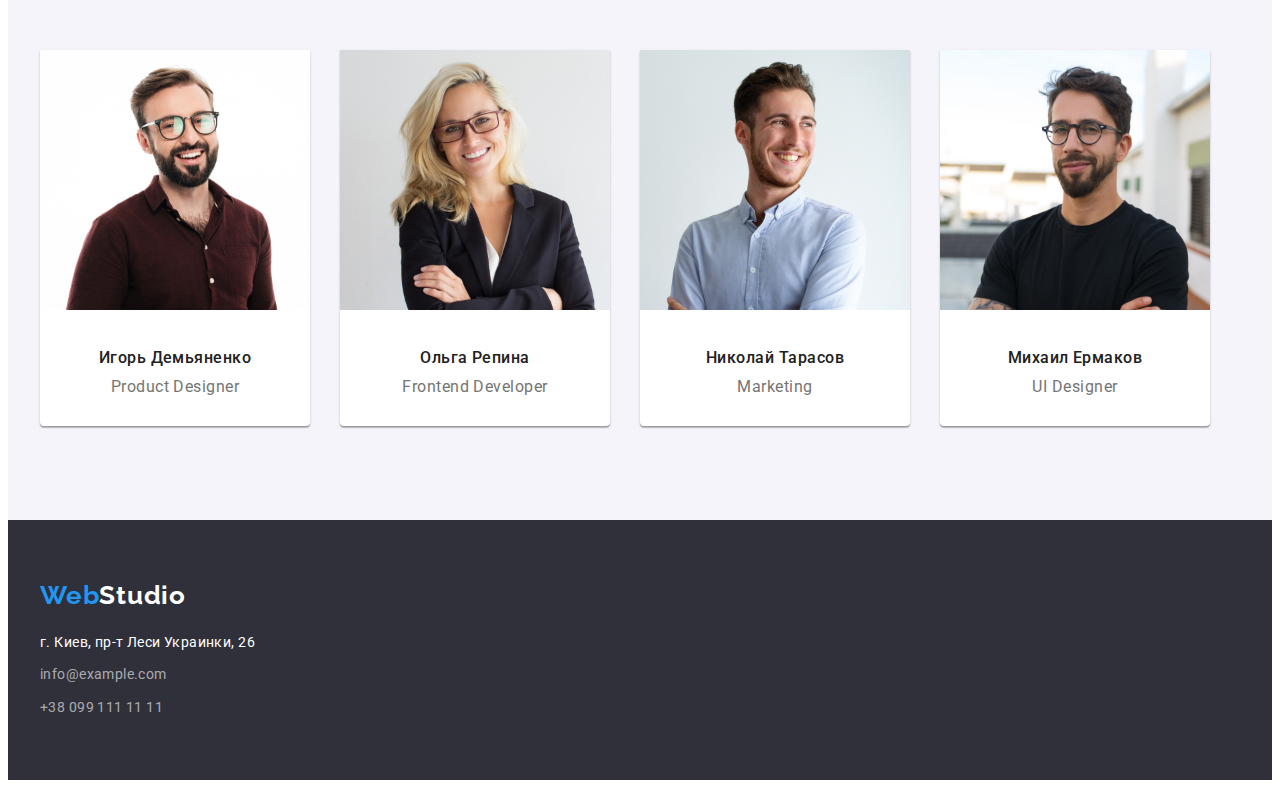
==== commit 5b75f2eb: "Update index.html" ====
--- a/index.html
+++ b/index.html
@@ -40,7 +40,7 @@
     </div>
   </header>
   <main>
-    <!-- Секція Hero -->
+    <!-- Секція Hero --> 
     <section class="hero">
       <div class="container">
         <h1 class="hero-tittle">
@@ -141,14 +141,14 @@
       <a class="logo link" href="./index.html">Web<span class="logo-accent">Studio</span></a>
       <address class="address">
         <ul class="footer-list list">
-          <li class="footer-item">
-            <a class="place-link link" href="">г. Киев, пр-т Леси Украинки, 26</a>
+          <li class="address-item">
+            <a class="place-link link" href="https://goo.gl/maps/5Rym82ZNxhVtMqkc9" target="_blank" rel="noopener noreferrer">г. Киев, пр-т Леси Украинки, 26</a>
           </li>
-          <li class="auth-item">
-            <a class="footer-link link" href="mailto:info@example.com">info@example.com</a>
+          <li class="address-item">
+            <a class="address-link link" href="mailto:info@example.com">info@example.com</a>
           </li>
-          <li class="auth-item">
-            <a class="footer-link link" href="tel:+380991111111">+38 099 111 11 11</a>
+          <li class="address-item">
+            <a class="address-link link" href="tel:+380991111111">+38 099 111 11 11</a>
           </li>
         </ul>
       </address>
--- a/css/styles.css
+++ b/css/styles.css
@@ -43,7 +43,7 @@
   line-height: 1.71;
   letter-spacing: 0.03em;
 
-  background-color: var(--primary-bg-light);
+  background-color: var(--light-bg);
   color: var(--primary-txt-light);
 }
 
@@ -87,8 +87,7 @@
   width: 1200px;
   padding-left: 15px;
   padding-right: 15px;
-  margin-left: auto;
-  margin-right: auto;
+  margin: 0 auto;
 }
 
 /* Header */
@@ -110,6 +109,7 @@
 }
 
 .logo {
+  display: block;
   font-family: var(--secondary-font);
   font-weight: 700;
   font-size: 26px;
@@ -180,13 +180,13 @@
 /* Hero */
 .hero {
   padding: 200px 0;
+  text-align: center;
   
   background-color: var(--primary-bg-dark);
 }
 
 .hero-tittle {
   width: 696px;
-  height: 120px;
   margin-left: auto;
   margin-right: auto;
   margin-bottom: 30px;
@@ -194,9 +194,7 @@
   font-weight: 900;
   font-size: 44px;
   line-height: 1.36;
-
   letter-spacing: 0.06em;
-  text-align: center;
   text-transform: uppercase;
 
   color: var(--primary-txt-dark);
@@ -211,9 +209,8 @@
   font-weight: 700;
   font-size: 16px;
   line-height: 1.88;
-
   letter-spacing: 0.06em;
-  text-align: center;
+  
   cursor: pointer;
   box-shadow: 0px 4px 4px rgba(0, 0, 0, 0.15);
   border-radius: 4px;
@@ -231,6 +228,10 @@
 
 
 /* Specifics */
+.specifics {
+  padding-bottom: 0;
+}
+
 .feature-tittle {
   font-weight: 700;
   font-size: 14px;
@@ -246,6 +247,7 @@
 }
 
 .feature-item {
+  width: 270px;
   margin-right: 30px;
 }
 
@@ -267,7 +269,7 @@
 }
 
 .examples-item:last-child {
-  margin: 0;
+  margin-right: 0;
 }
 
 .team {
@@ -276,6 +278,7 @@
 
 .tittle {
   margin-bottom: 50px;
+
   font-weight: 700;
   font-size: 36px;
   line-height: 1.17;
@@ -290,18 +293,30 @@
 }
 
 .team-item {
+  padding-bottom: 30px;
   margin-right: 30px;
+
+  box-shadow: 0px 1px 3px rgba(0, 0, 0, 0.12), 0px 1px 1px rgba(0, 0, 0, 0.14), 0px 2px 1px rgba(0, 0, 0, 0.2);
+  border-radius: 0px 0px 4px 4px;
+  background-color: var(--light-bg);
 }
 
 .team-item:last-child {
   margin: 0;
 }
 
+.team-img {
+  margin-bottom: 30px;
+}
+
 .team-name {
+  margin-bottom: 10px;
+
   font-weight: 500;
   font-size: 16px;
   line-height: 1.19;
   letter-spacing: 0.03em;
+  text-align: center;
 
   color: var(--secondary-txt-light);
 }
@@ -311,11 +326,16 @@
   font-size: 16px;
   line-height: 19px;
   letter-spacing: 0.03em;
+  text-align: center;
 
   color: var(--primary-txt-light);
 }
 
 /* Portfolio */
+.menu-list {
+  display: flex;
+}
+
 .menu-btn {
   font-weight: 500;
   font-size: 16px;
@@ -354,7 +374,14 @@
 
 /* Footer */
 .footer {
+  padding-top: 60px;
+  padding-bottom: 60px;
+
   background-color: var(--primary-bg-dark);
+}
+
+.footer .logo {
+  margin-bottom: 20px;
 }
 
 .footer .logo-accent {
@@ -369,15 +396,24 @@
   color: var(--primary-txt-dark);
 }
 
-.footer-link {
+.address-link {
   color: var(--secondary-txt-dark);
 }
 
-.footer-link:hover,
-.footer-link:focus {
+.address-link:hover,
+.address-link:focus {
   color: var(--accent-color);
 }
 
-.footer-item {
-  color: var(--primary-txt-dark);
-}+.address-item {
+  margin-bottom: 9px;
+
+  color: var(--primary-txt-dark);
+}
+
+.address-item:last-child {
+  margin: 0;
+}
+.f-logo {
+  margin-bottom: 20px;
+}
